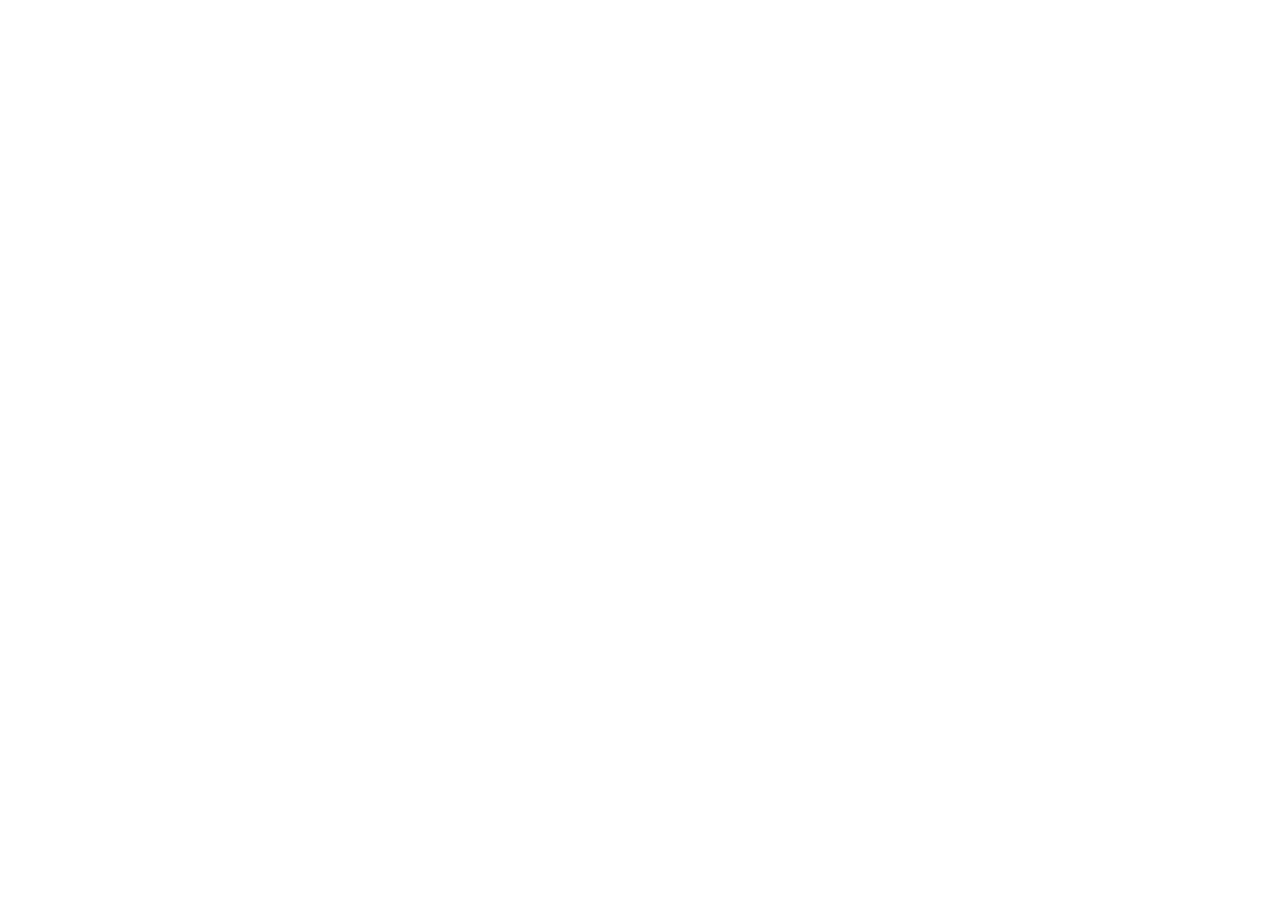
==== Rock Paper Scissors/index.html @ 0ce3be73 "initial commit" ====
<!doctype html>
<html lang="en">
  <head>
    <meta charset="UTF-8" />
    <meta name="viewport" content="width=device-width, initial-scale=1.0" />
    <link rel="stylesheet" href="style.css" />
    <title>Rock Paper Scissors</title>
  </head>
  <body>
    <script src="app.js"></script>
  </body>
</html>
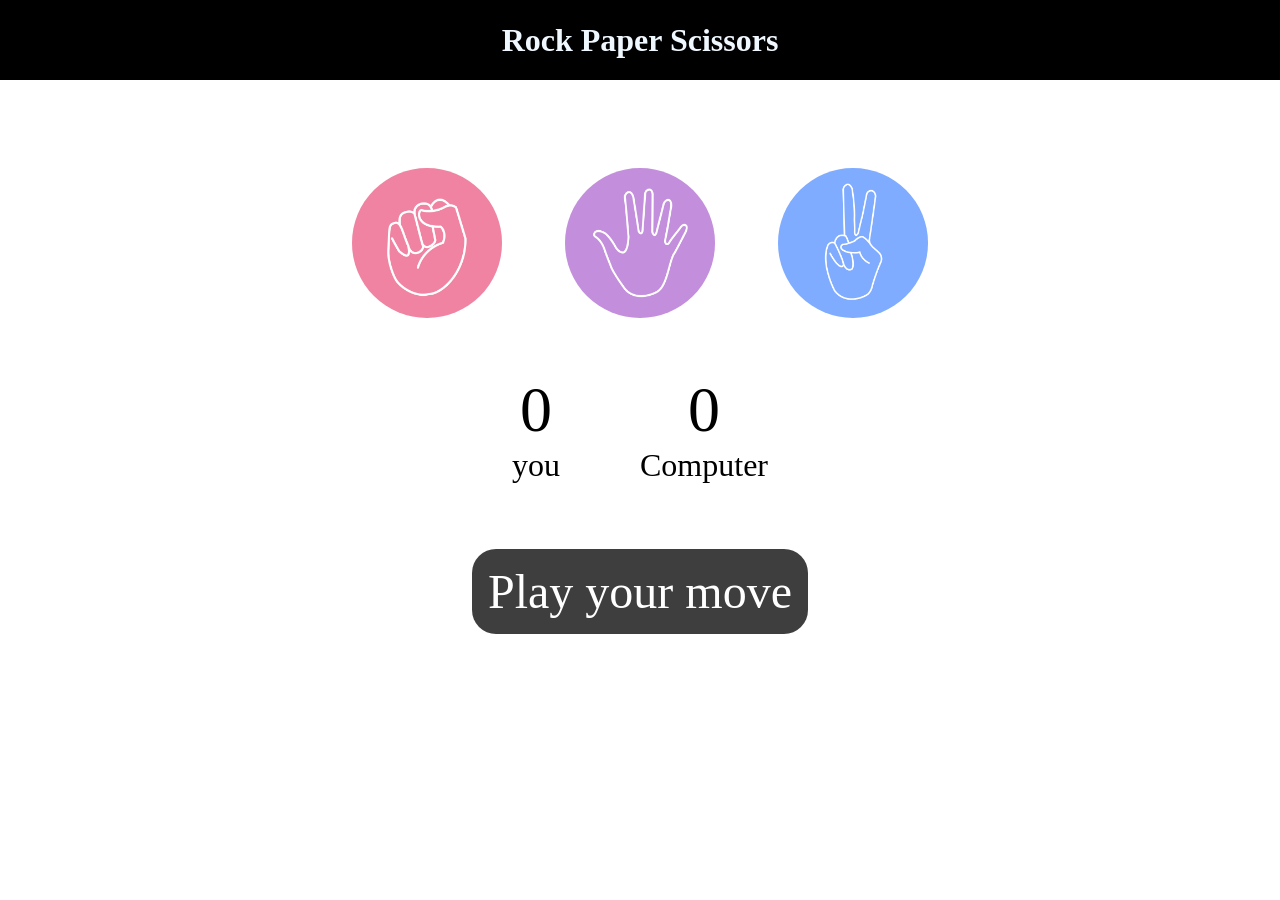
==== commit 185e9f8a: "written basic HTML & CSS also added images folder" ====
--- a/Rock Paper Scissors/index.html
+++ b/Rock Paper Scissors/index.html
@@ -7,6 +7,31 @@
     <title>Rock Paper Scissors</title>
   </head>
   <body>
+    <h1>Rock Paper Scissors</h1>
+    <div class="choices">
+      <div class="choice" id="rock">
+        <img src="Images/rock.png" />
+      </div>
+      <div class="choice" id="paper">
+        <img src="Images/paper.png" />
+      </div>
+      <div class="choice" id="scissors">
+        <img src="Images/scissors.png" />
+      </div>
+    </div>
+    <div class="score-board">
+      <div class="score">
+        <p id="user-score">0</p>
+        <p>you</p>
+      </div>
+      <div class="score">
+        <p id="comp-score">0</p>
+        <p>Computer</p>
+      </div>
+    </div>
+    <div class="msg-container">
+      <p id="msg">Play your move</p>
+    </div>
     <script src="app.js"></script>
   </body>
 </html>
--- a/Rock Paper Scissors/style.css
+++ b/Rock Paper Scissors/style.css
@@ -0,0 +1,66 @@
+* {
+  margin: 0;
+  padding: 0;
+  text-align: center;
+}
+
+h1 {
+  background-color: black;
+  color: aliceblue;
+
+  line-height: 5rem;
+}
+
+.choice {
+  height: 165px;
+  width: 165px;
+  border-radius: 50%;
+  display: flex;
+  justify-content: center;
+  align-items: center;
+}
+.choice:hover {
+  background-color: black;
+  cursor: pointer;
+}
+
+img {
+  height: 150px;
+  width: 150px;
+  object-fit: cover;
+  border-radius: 50%;
+}
+
+.choices {
+  display: flex;
+  justify-content: center;
+  align-items: center;
+  gap: 3rem;
+  margin-top: 5rem;
+}
+
+.score-board {
+  display: flex;
+  justify-content: center;
+  align-items: center;
+  gap: 5rem;
+  font-size: 2rem;
+  margin-top: 3rem;
+}
+
+#user-score,
+#comp-score {
+  font-size: 4rem;
+}
+
+.msg-container {
+  margin-top: 5rem;
+}
+#msg {
+  background-color: rgba(0, 0, 0, 0.755);
+  color: white;
+  font-size: 3rem;
+  display: inline;
+  padding: 1rem;
+  border-radius: 1.5rem;
+}
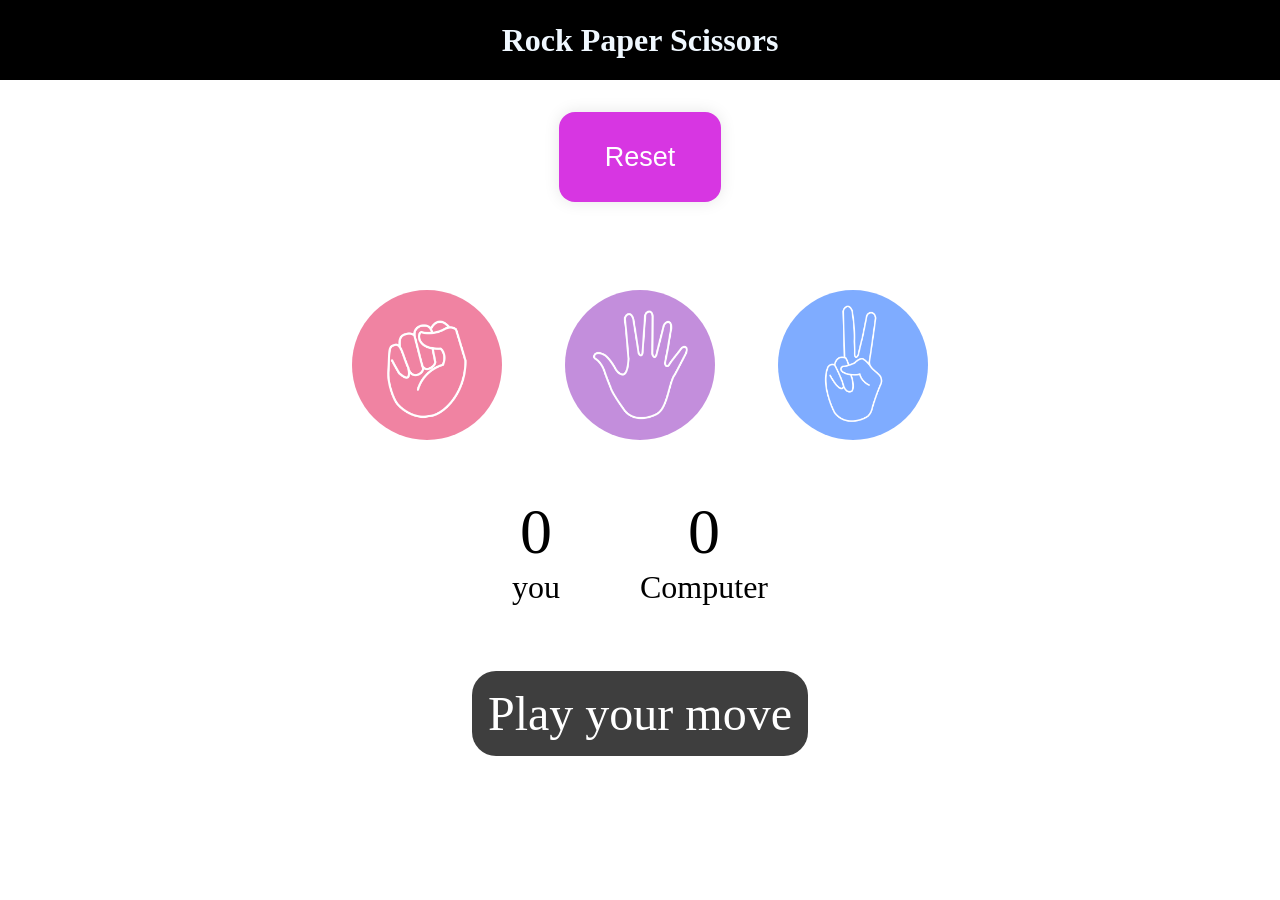
==== commit 852d21f1: "Reset button added and Game is ready" ====
--- a/Rock Paper Scissors/index.html
+++ b/Rock Paper Scissors/index.html
@@ -8,6 +8,7 @@
   </head>
   <body>
     <h1>Rock Paper Scissors</h1>
+    <button id="resetBtn">Reset</button>
     <div class="choices">
       <div class="choice" id="rock">
         <img src="Images/rock.png" />
--- a/Rock Paper Scissors/style.css
+++ b/Rock Paper Scissors/style.css
@@ -64,3 +64,19 @@
   padding: 1rem;
   border-radius: 1.5rem;
 }
+
+#resetBtn {
+  font-size: 2rem;
+}
+
+#resetBtn {
+  height: 10vmin;
+  width: 18vmin;
+  border-radius: 1rem;
+  margin-top: 2rem;
+  border: none;
+  box-shadow: 0 0 1rem rgba(0, 0, 0, 0.1);
+  font-size: 3vmin;
+  color: white;
+  background-color: #d736e2;
+}
